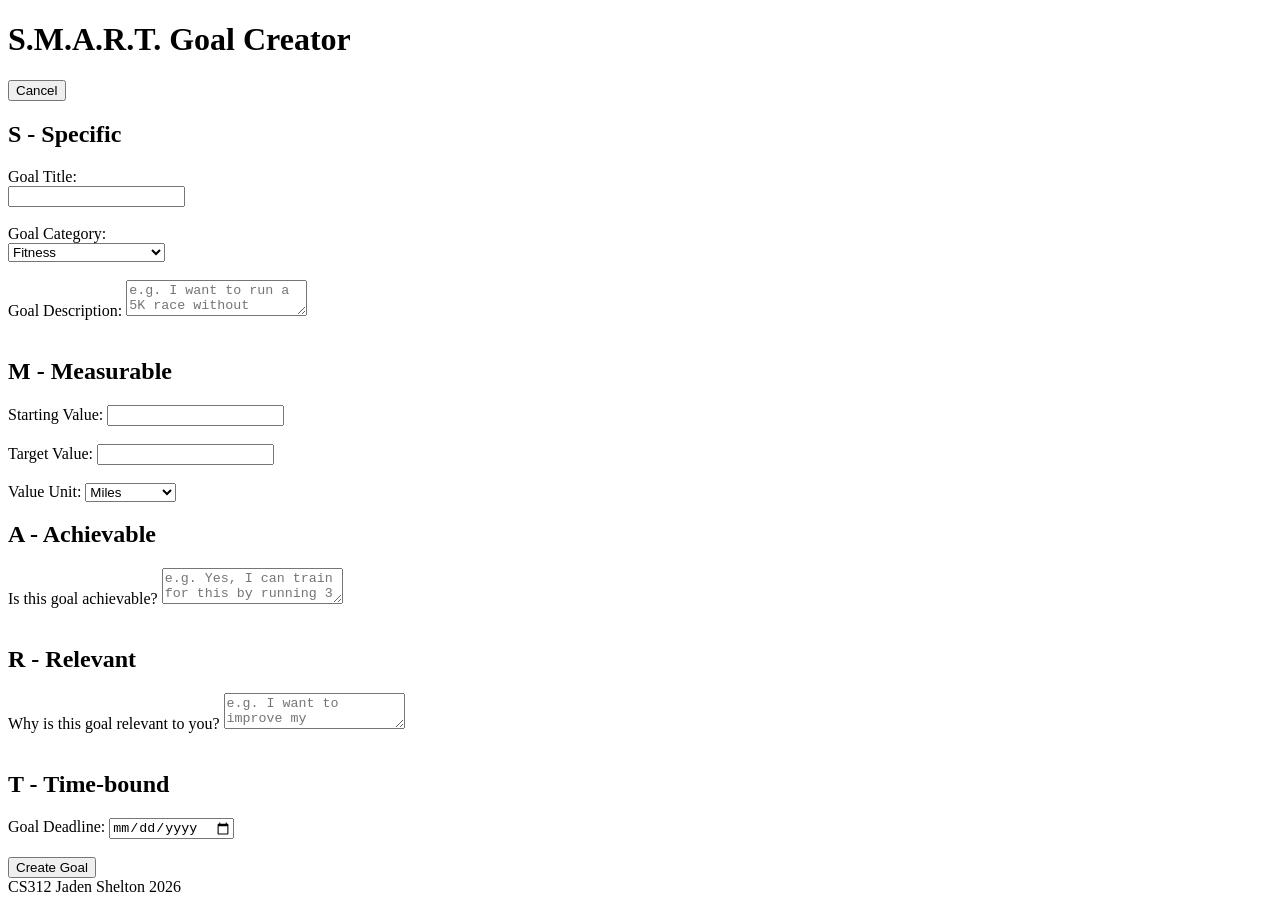
==== create.html @ 6381410b "Core functionality completed" ====
<!DOCTYPE html>
<html lang="en">
<head>
    <meta charset="UTF-8">
    <meta name="viewport" content="width=device-width, initial-scale=1.0">
    <title>S.M.A.R.T. Creation</title>
    <link rel="stylesheet" href="css/style.css">
</head>
<body>
    <header>
        <h1>S.M.A.R.T. Goal Creator</h1>
        <button onclick="window.location.href='index.html'">Cancel</button>
    </header>

    <main>
        <form action="php/create_goal.php" method="POST" id="goal-form">
            <h2>S - Specific</h2>
            <label for="title">Goal Title:</label><br>
            <input type="text" name="title" id="title"><br><br>

            <label for="category">Goal Category:</label><br>
            <select name="category" id="category">
                <option value="fitness">Fitness</option>
                <option value="career">Career</option>
                <option value="finance">Finance</option>
                <option value="education">Education</option>
                <option value="personal">Personal Development</option>
                <option value="other">Other</option>
            </select><br><br>

            <label for="description">Goal Description:</label>
            <textarea name="description" id="description" placeholder="e.g. I want to run a 5K race without stopping"></textarea><br><br>

            <h2>M - Measurable</h2>
            <label for="start_value">Starting Value:</label>
            <input type="number" name="start_value" id="start_value"><br><br>

            <label for="target_value">Target Value:</label>
            <input type="number" name="target_value" id="target_value"><br><br>

            <label for="unit">Value Unit:</label>
            <select name="unit" id="unit">
                <option value="miles">Miles</option>
                <option value="lbs">Pounds</option>
                <option value="reps">Repetitions</option>
                <option value="%">Percentage</option>
                <option value="$">Dollars</option>
                <option value="score">Score</option>
                <option value="other">Other</option>
            </select>

            <h2>A - Achievable</h2>
            <label for="achievable">Is this goal achievable?</label>
            <textarea name="achievable" id="achievable" placeholder="e.g. Yes, I can train for this by running 3 times a week and gradually increasing my distance."></textarea><br><br>

            <h2>R - Relevant</h2>
            <label for="relevant">Why is this goal relevant to you?</label>
            <textarea name="relevant" id="relevant" placeholder="e.g. I want to improve my cardiovascular health and feel more energetic."></textarea><br><br>

            <h2>T - Time-bound</h2>
            <label for="deadline">Goal Deadline:</label>
            <input type="date" name="deadline" id="deadline"><br><br>

            <button type="submit">Create Goal</button>
        </form>
    </main>

    <footer>
        CS312 Jaden Shelton 2026
    </footer>
    <script src="https://code.jquery.com/jquery-3.7.1.min.js"></script>
    <script src="js/goals.js"></script>
    <script src="js/app.js"></script>
</body>
</html>
---- css/style.css ----
.progress-bar-container {
    width: 100%;
    background-color: #e0e0e0;
    border-radius: 4px;
    height: 20px;
}

.progress-bar-fill {
    height: 100%;
    background-color: #4caf50;
    border-radius: 4px;
    text-align: center;
    color: white;
    font-size: 12px;
    line-height: 20px;
}
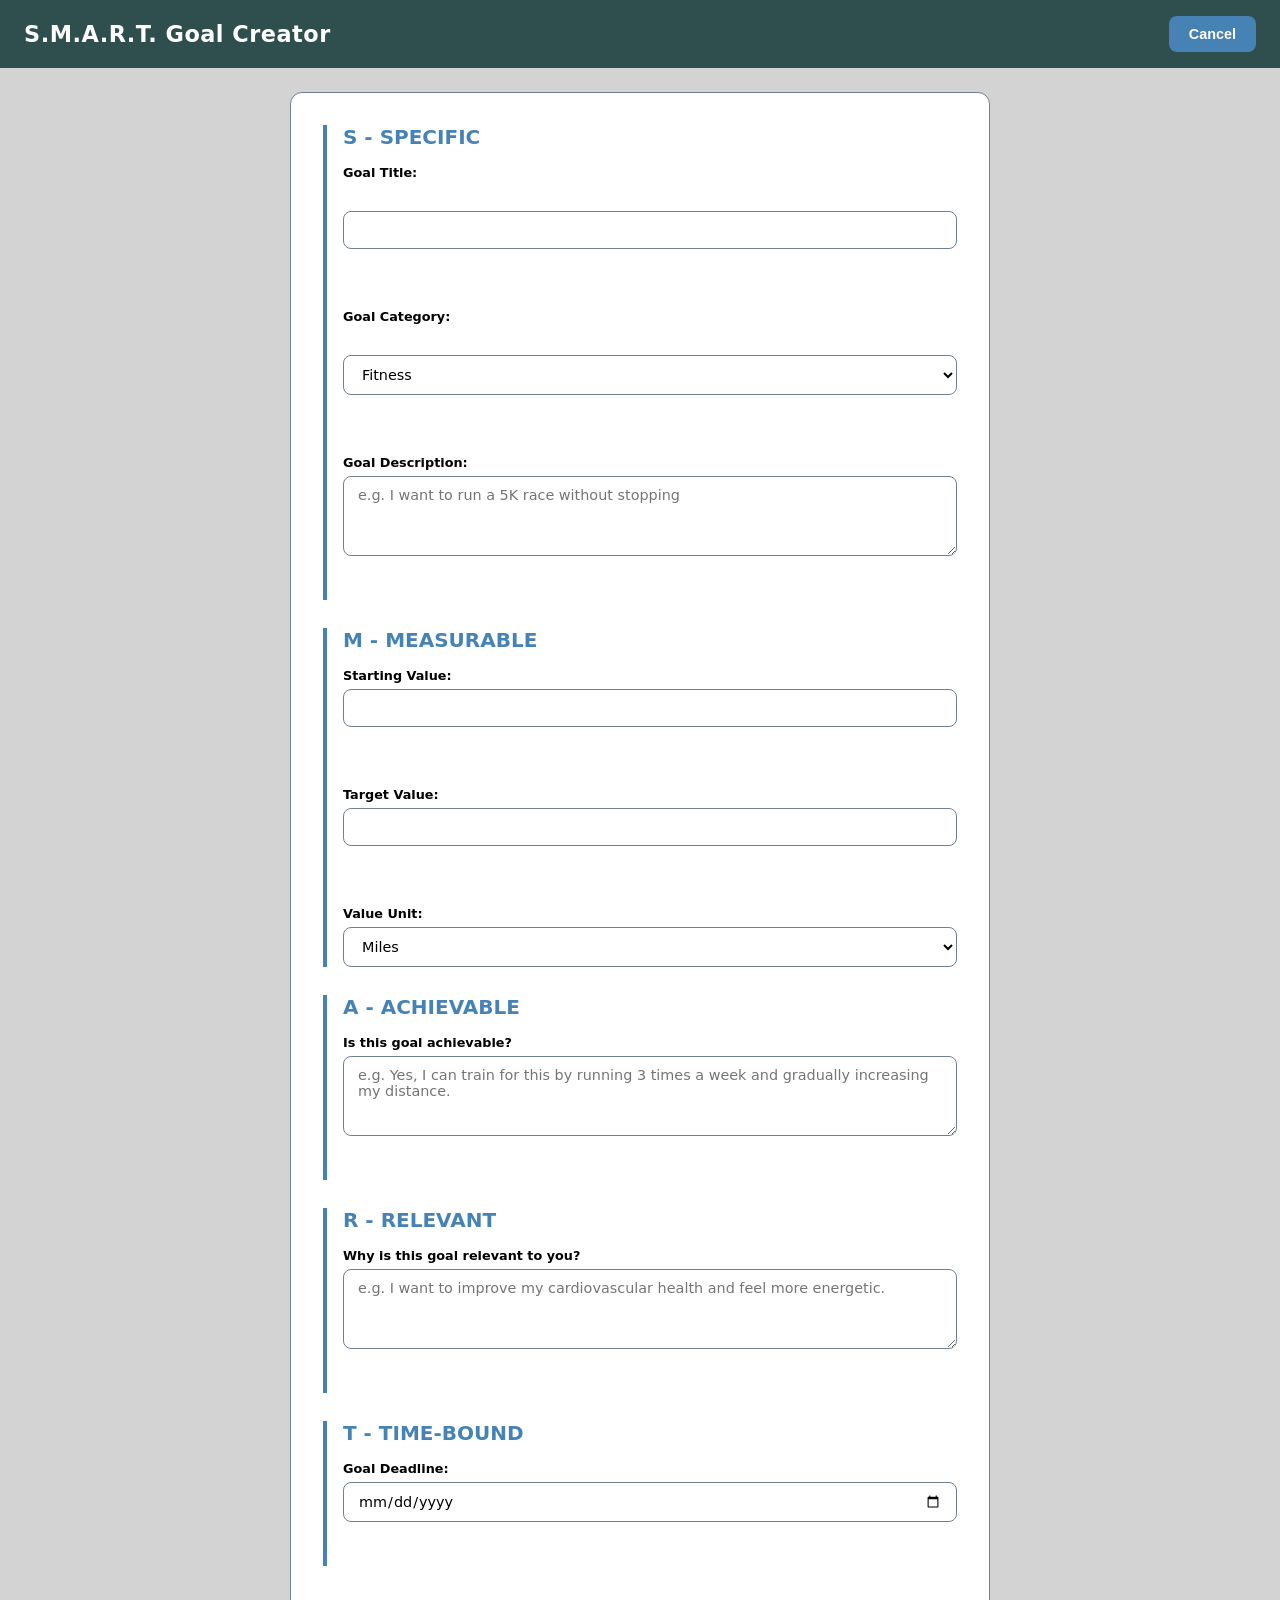
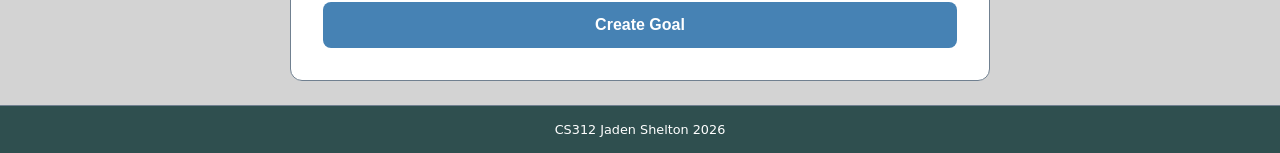
==== commit f086eb2a: "Add styling for the form creation page" ====
--- a/create.html
+++ b/create.html
@@ -13,56 +13,86 @@
     </header>
 
     <main>
-        <form action="php/create_goal.php" method="POST" id="goal-form">
-            <h2>S - Specific</h2>
-            <label for="title">Goal Title:</label><br>
-            <input type="text" name="title" id="title"><br><br>
+        <div class="form-container">
+            <form action="php/create_goal.php" method="POST" id="goal-form">
+                <div class="smart-section">
+                    <h2>S - Specific</h2>
+                    <div class="form-group">
+                        <label for="title">Goal Title:</label><br>
+                        <input type="text" name="title" id="title"><br><br>
+                    </div>
+                    
+                    <div class="form-group">
+                        <label for="category">Goal Category:</label><br>
+                        <select name="category" id="category">
+                            <option value="fitness">Fitness</option>
+                            <option value="career">Career</option>
+                            <option value="finance">Finance</option>
+                            <option value="education">Education</option>
+                            <option value="personal">Personal Development</option>
+                            <option value="other">Other</option>
+                        </select><br><br>
+                    </div>
+                    
+                    <div class="form-group">
+                        <label for="description">Goal Description:</label>
+                        <textarea name="description" id="description" placeholder="e.g. I want to run a 5K race without stopping"></textarea><br><br>
+                    </div>
+                </div>
 
-            <label for="category">Goal Category:</label><br>
-            <select name="category" id="category">
-                <option value="fitness">Fitness</option>
-                <option value="career">Career</option>
-                <option value="finance">Finance</option>
-                <option value="education">Education</option>
-                <option value="personal">Personal Development</option>
-                <option value="other">Other</option>
-            </select><br><br>
+                <div class="smart-section">
+                    <h2>M - Measurable</h2>
+                    <div class="form-group">
+                        <label for="start_value">Starting Value:</label>
+                        <input type="number" name="start_value" id="start_value"><br><br>
+                    </div>
 
-            <label for="description">Goal Description:</label>
-            <textarea name="description" id="description" placeholder="e.g. I want to run a 5K race without stopping"></textarea><br><br>
+                    <div class="form-group">
+                        <label for="target_value">Target Value:</label>
+                        <input type="number" name="target_value" id="target_value"><br><br>
+                    </div>
 
-            <h2>M - Measurable</h2>
-            <label for="start_value">Starting Value:</label>
-            <input type="number" name="start_value" id="start_value"><br><br>
+                    <div class="form-group">
+                        <label for="unit">Value Unit:</label>
+                        <select name="unit" id="unit">
+                            <option value="miles">Miles</option>
+                            <option value="lbs">Pounds</option>
+                            <option value="reps">Repetitions</option>
+                            <option value="%">Percentage</option>
+                            <option value="$">Dollars</option>
+                            <option value="score">Score</option>
+                            <option value="other">Other</option>
+                        </select>
+                    </div>
+                </div>
 
-            <label for="target_value">Target Value:</label>
-            <input type="number" name="target_value" id="target_value"><br><br>
+                <div class="smart-section">
+                    <h2>A - Achievable</h2>
+                    <div class="form-group">
+                        <label for="achievable">Is this goal achievable?</label>
+                        <textarea name="achievable" id="achievable" placeholder="e.g. Yes, I can train for this by running 3 times a week and gradually increasing my distance."></textarea><br><br>
+                    </div>
+                </div>
 
-            <label for="unit">Value Unit:</label>
-            <select name="unit" id="unit">
-                <option value="miles">Miles</option>
-                <option value="lbs">Pounds</option>
-                <option value="reps">Repetitions</option>
-                <option value="%">Percentage</option>
-                <option value="$">Dollars</option>
-                <option value="score">Score</option>
-                <option value="other">Other</option>
-            </select>
+                <div class="smart-section">
+                    <h2>R - Relevant</h2>
+                    <div class="form-group">
+                        <label for="relevant">Why is this goal relevant to you?</label>
+                        <textarea name="relevant" id="relevant" placeholder="e.g. I want to improve my cardiovascular health and feel more energetic."></textarea><br><br>
+                    </div>
+                </div>
 
-            <h2>A - Achievable</h2>
-            <label for="achievable">Is this goal achievable?</label>
-            <textarea name="achievable" id="achievable" placeholder="e.g. Yes, I can train for this by running 3 times a week and gradually increasing my distance."></textarea><br><br>
+                <div class="smart-section">
+                    <h2>T - Time-bound</h2>
+                    <div class="form-group">
+                        <label for="deadline">Goal Deadline:</label>
+                        <input type="date" name="deadline" id="deadline"><br><br>
+                    </div>
+                </div>
 
-            <h2>R - Relevant</h2>
-            <label for="relevant">Why is this goal relevant to you?</label>
-            <textarea name="relevant" id="relevant" placeholder="e.g. I want to improve my cardiovascular health and feel more energetic."></textarea><br><br>
-
-            <h2>T - Time-bound</h2>
-            <label for="deadline">Goal Deadline:</label>
-            <input type="date" name="deadline" id="deadline"><br><br>
-
-            <button type="submit">Create Goal</button>
-        </form>
+                <button class="btn-submit" type="submit">Create Goal</button>
+            </form>
+        </div>
     </main>
 
     <footer>
--- a/css/style.css
+++ b/css/style.css
@@ -1,16 +1,286 @@
+:root {
+    --bg: #f4f6f9;
+    --card-bg: #ffffff;
+    --header-bg: #1a1f36;
+    --text-primary: #1a1f36;
+    --text-secondary: #6b7280;
+    --accent: #4f46e5;
+    --border: #e5e7eb;
+    --shadow: 0 2px 8px rgba(0,0,0,0.08);
+    --radius: 12px;
+
+    /* Category colors */
+    --fitness: #4CAF50;
+    --career: #2196F3;
+    --education: #9C27B0;
+    --finance: #FFC107;
+    --personal: #E91E63;
+    --other: #607D8B;
+}
+
+* {
+    margin: 0;
+    padding: 0;
+    box-sizing: border-box;
+}
+
+body {
+    font-family: 'Segoe UI', system-ui, -apple-system, sans-serif;
+    background-color: lightgrey;
+    color: black;
+    min-height: 100vh;
+    display: flex;
+    flex-direction: column;
+}
+
+header {
+    background-color: darkslategrey;
+    color: white;
+    padding: 16px 24px;
+    display: flex;
+    align-items: center;
+    justify-content: space-between;
+    position: sticky;
+    top: 0;
+    z-index: 100;
+}
+
+header h1 {
+    font-size: 1.4rem;
+    font-weight: 700;
+    letter-spacing: 0.5px;
+}
+
+header button {
+    background-color: steelblue;
+    color: white;
+    border: none;
+    padding: 10px 20px;
+    border-radius: 8px;
+    font-size: 0.9rem;
+    font-weight: 600;
+    cursor: pointer;
+}
+
+header button:hover {
+    opacity: 0.85;
+}
+
+.goal-card {
+    background-color: white;
+    border-radius: 12px;
+    padding: 20px;
+    border: 1px solid slategrey;
+    display: flex;
+    flex-direction: column;
+    gap: 10px;
+}
+
+.goal-category {
+    display: inline-block;
+    width: fit-content;
+    padding: 4px 12px;
+    color: white;
+    border-radius: 20px;
+    text-transform: uppercase;
+    font-size: 0.75rem;
+    font-weight: 700;
+}
+
+.goal-category[data-category="fitness"] { background-color: orange; }
+.goal-category[data-category="career"] { background-color: blue; }
+.goal-category[data-category="finance"] { background-color: darkolivegreen; }
+.goal-category[data-category="education"] { background-color: purple; }
+.goal-category[data-category="personal"] { background-color: red; }
+.goal-category[data-category="other"] { background-color: grey; }
+
+
 .progress-bar-container {
     width: 100%;
-    background-color: #e0e0e0;
-    border-radius: 4px;
-    height: 20px;
+    background-color: lightgrey;
+    border-radius: 999px;
+    height: 18px;
+    overflow: hidden;
 }
 
 .progress-bar-fill {
     height: 100%;
-    background-color: #4caf50;
-    border-radius: 4px;
-    text-align: center;
-    color: white;
-    font-size: 12px;
-    line-height: 20px;
+    background-color: green;
+    border-radius: 999px;
+    text-align: center;
+    color: white;
+    font-size: 11px;
+    font-weight: 600;
+    line-height: 18px;
+    min-width: 36px;
+}
+
+.goal-title {
+    font-size: 1.1rem;
+    font-weight: 700;
+    color: black;
+}
+
+.goal-description {
+    font-size: 0.85rem;
+    color: grey;
+    font-weight: 500;
+}
+
+.goal-status {
+    font-size: 0.85rem;
+    color: grey;
+    font-weight: 500;
+}
+
+.goal-remainingTime {
+    font-size: 0.82rem;
+    color: grey;
+}
+
+.goal-buttons button {
+    flex: 1;
+    padding: 8px;
+    border: none;
+    border-radius: 8px;
+    font-size: 0.8rem;
+    font-weight: 600;
+    cursor: pointer;
+}
+
+.goal-buttons {
+    display: flex;
+    gap: 8px;
+    margin-top: 4px;
+}
+
+.goal-buttons button:hover {
+    opacity: 0.85;
+}
+
+.update-btn {
+    background-color: steelblue;
+    color: white;
+}
+
+main {
+    flex: 1;
+    width: 100%;
+    margin: 0 auto;
+    max-width: 1200px;
+    padding: 24px;
+}
+
+footer {
+    text-align: center;
+    padding: 16px;
+    font-size: 0.8rem;
+    color: white;
+    border-top: 1px solid slategrey;
+    background-color: darkslategrey;
+}
+
+
+#summary-bar {
+    display: flex;
+    gap: 16px;
+    margin-bottom: 24px;
+}
+
+#summary-bar div {
+    background-color: white;
+    border-radius: 12px;
+    padding: 16px 24px;
+    flex: 1;
+    text-align: center;
+    border: 1px solid slategrey;
+}
+
+#goal-list {
+    display: grid;
+    gap: 20px;
+    grid-template-columns: repeat(auto-fit, minmax(300px, 1fr));
+}
+
+#empty-state {
+    grid-column: 1 / -1;
+    color: black;
+    font-size: 1rem;
+    text-align: center;
+    padding: 48px;
+}
+
+.form-container {
+    background-color: white;
+    border-radius: 12px;
+    padding: 32px;
+    max-width: 700px;
+    margin: 0 auto;
+    border: 1px solid slategrey;
+}
+
+.smart-section {
+    border-left: 4px solid steelblue;
+    padding-left: 16px;
+    margin-bottom: 28px;
+}
+
+.smart-section h2 {
+    font-size: 1.25rem;
+    font-weight: 700;
+    color: steelblue;
+    margin-bottom: 16px;
+    text-transform: uppercase;
+}
+
+.form-group {
+    display: flex;
+    flex-direction: column;
+    gap: 6px;
+    margin-bottom: 16px;
+}
+
+.form-group label {
+    font-size: 0.8rem;
+    font-weight: 600;
+    color: black;
+}
+
+.form-group input,
+.form-group textarea,
+.form-group select {
+    padding: 10px 14px;
+    width: 100%;
+    font-family: inherit;
+    border: 1px solid slategrey;
+    border-radius: 8px;
+    font-size: 0.9rem;
+    color: black;
+    background: white;
+}
+
+.form-group textarea {
+    resize: vertical;
+    min-height: 80px;
+}
+
+.btn-submit {
+    width: 100%;
+    padding: 14px;
+    background-color: steelblue;
+    color: white;
+    border: none;
+    border-radius: 8px;
+    font-size: 1rem;
+    font-weight: 700;
+    cursor: pointer;
+    margin-top: 8px;
+}
+
+.btn-submit:hover {
+    opacity: 0.85;
+}
+
+@media print {
+    header, footer, #summary-bar, .goal-buttons { display: none; }
 }
